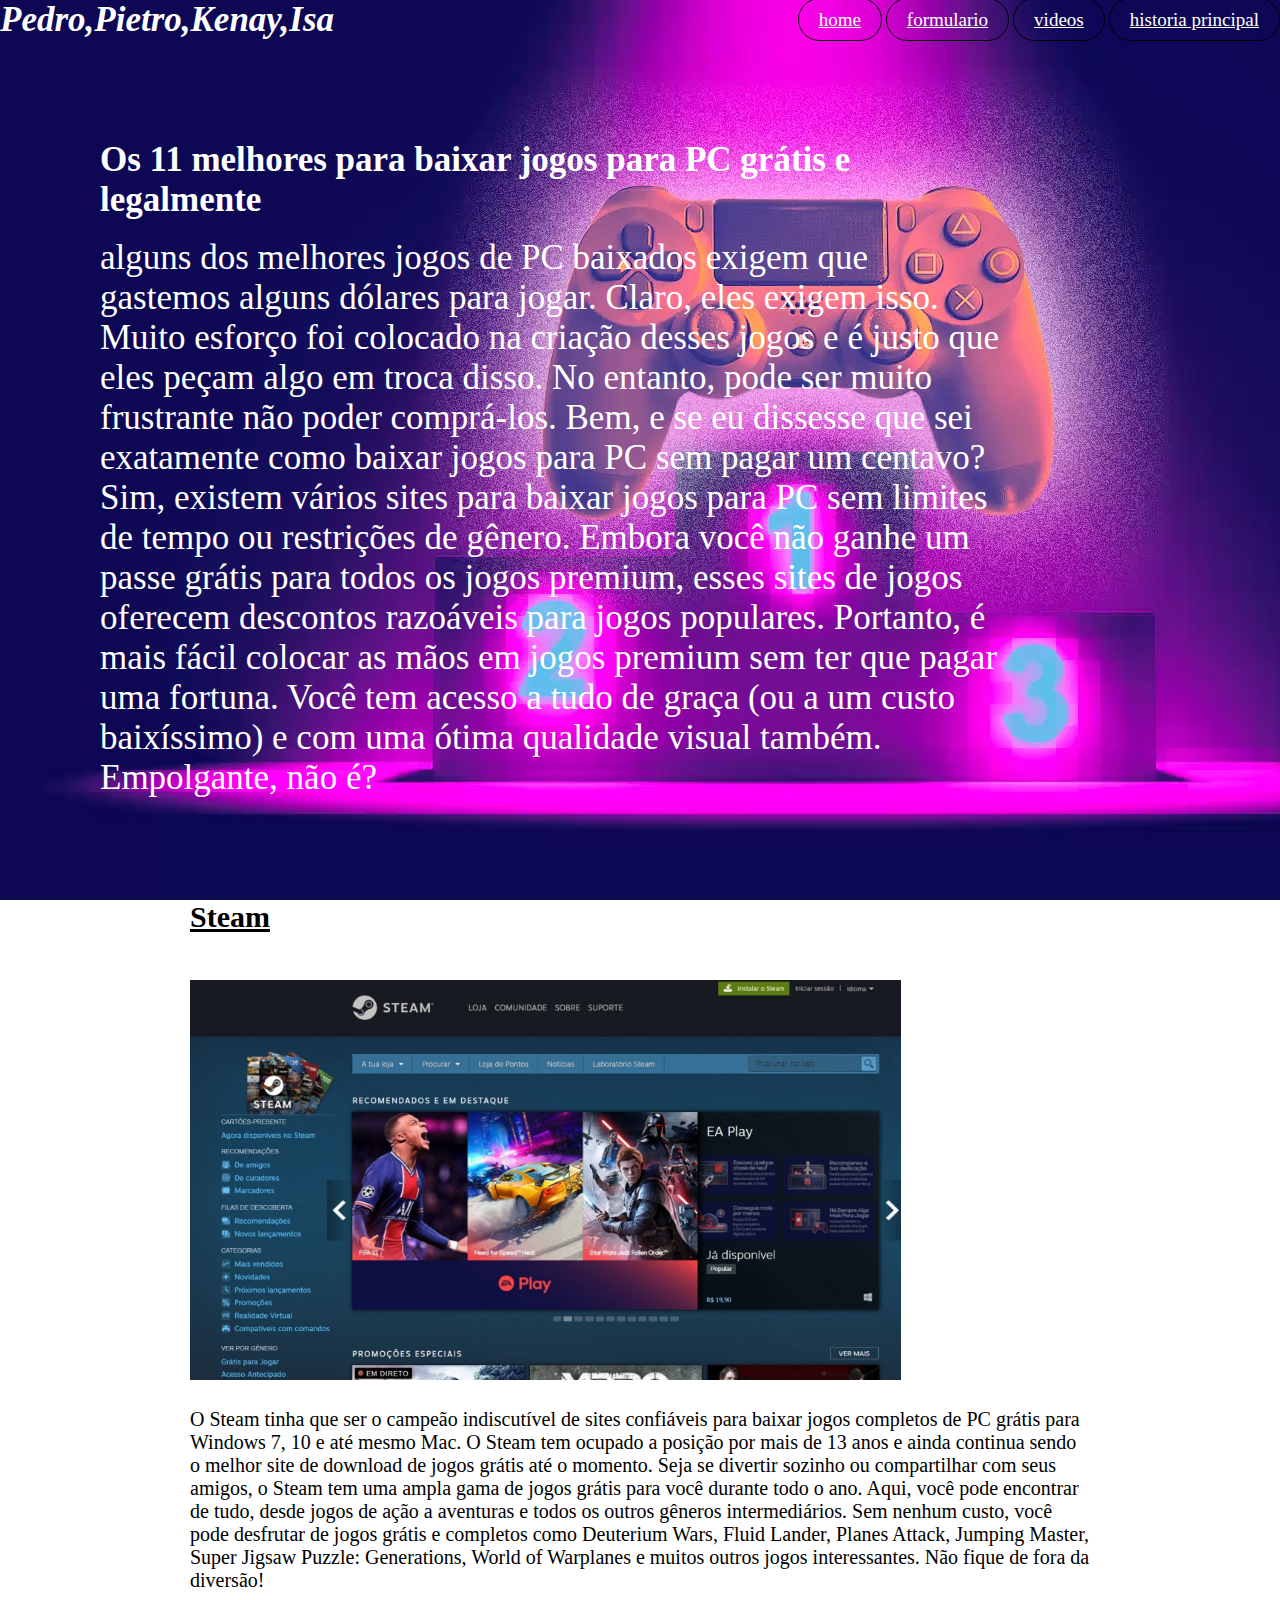
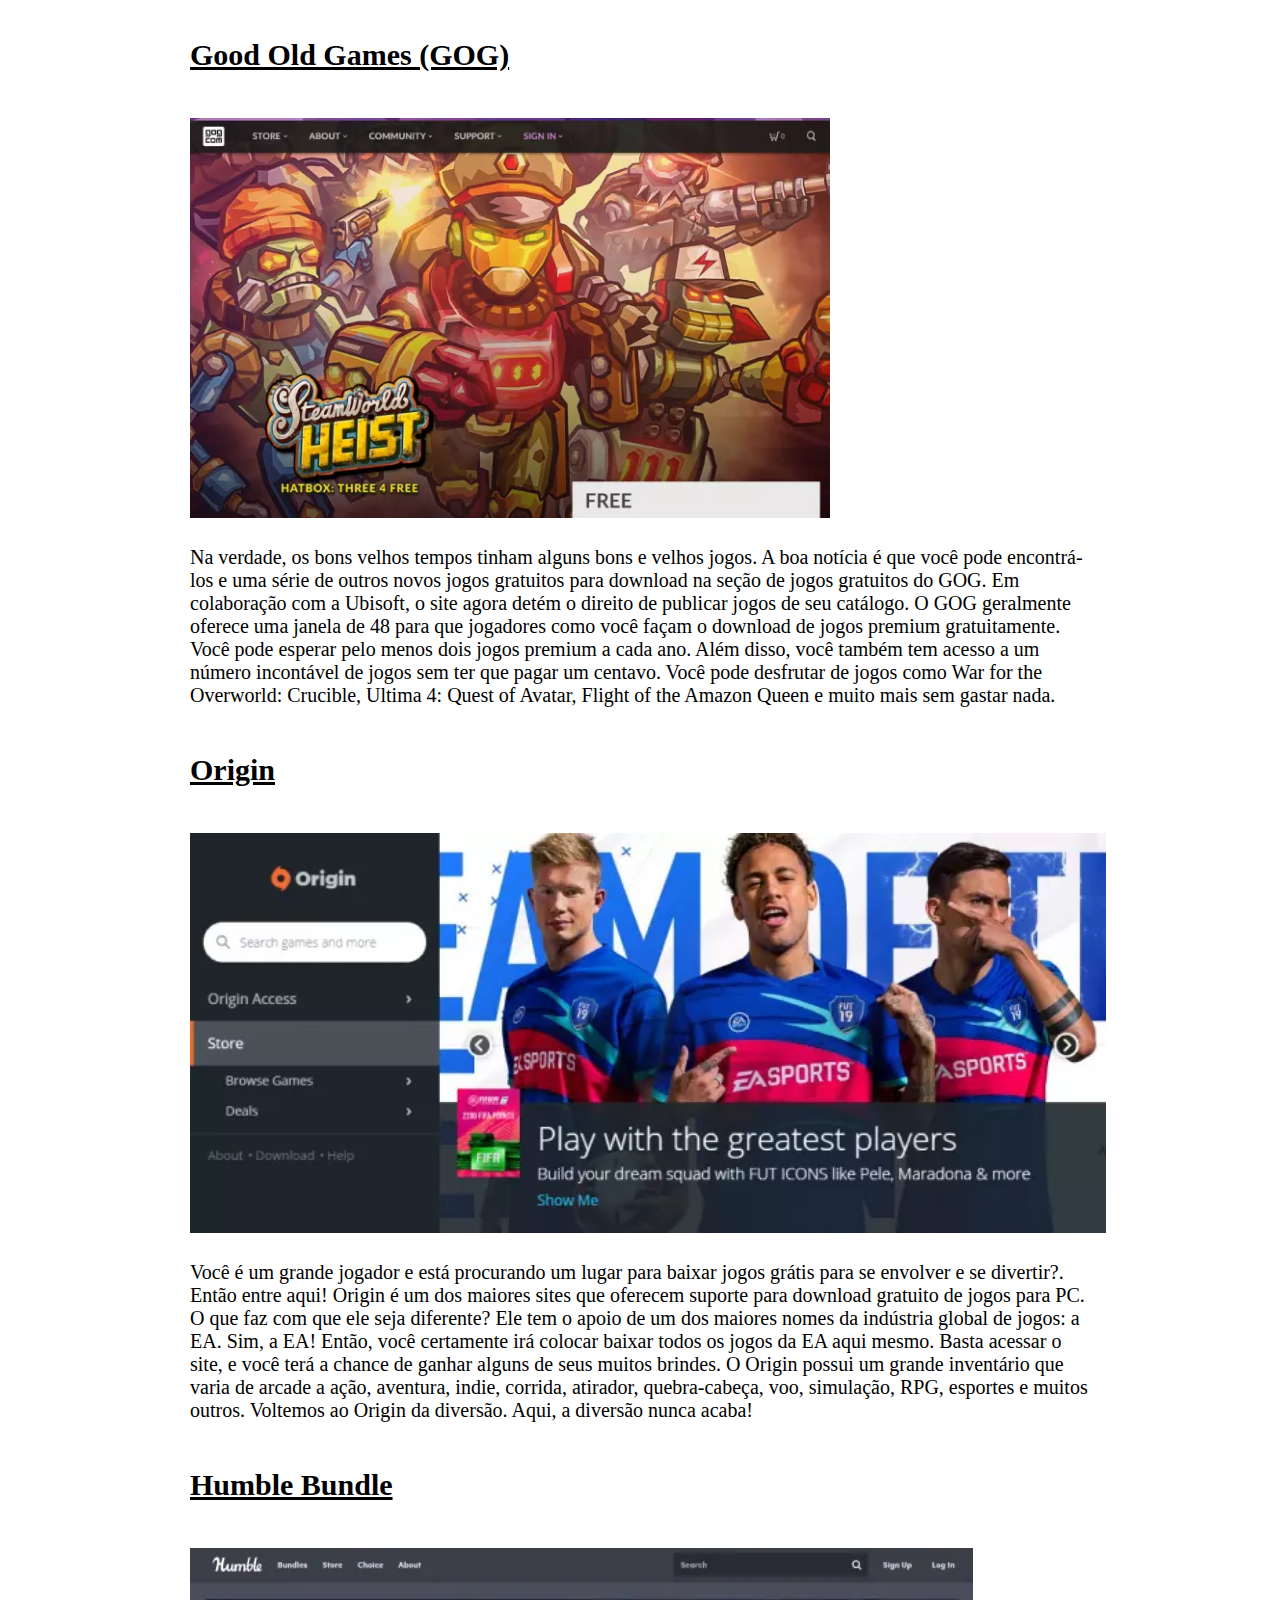
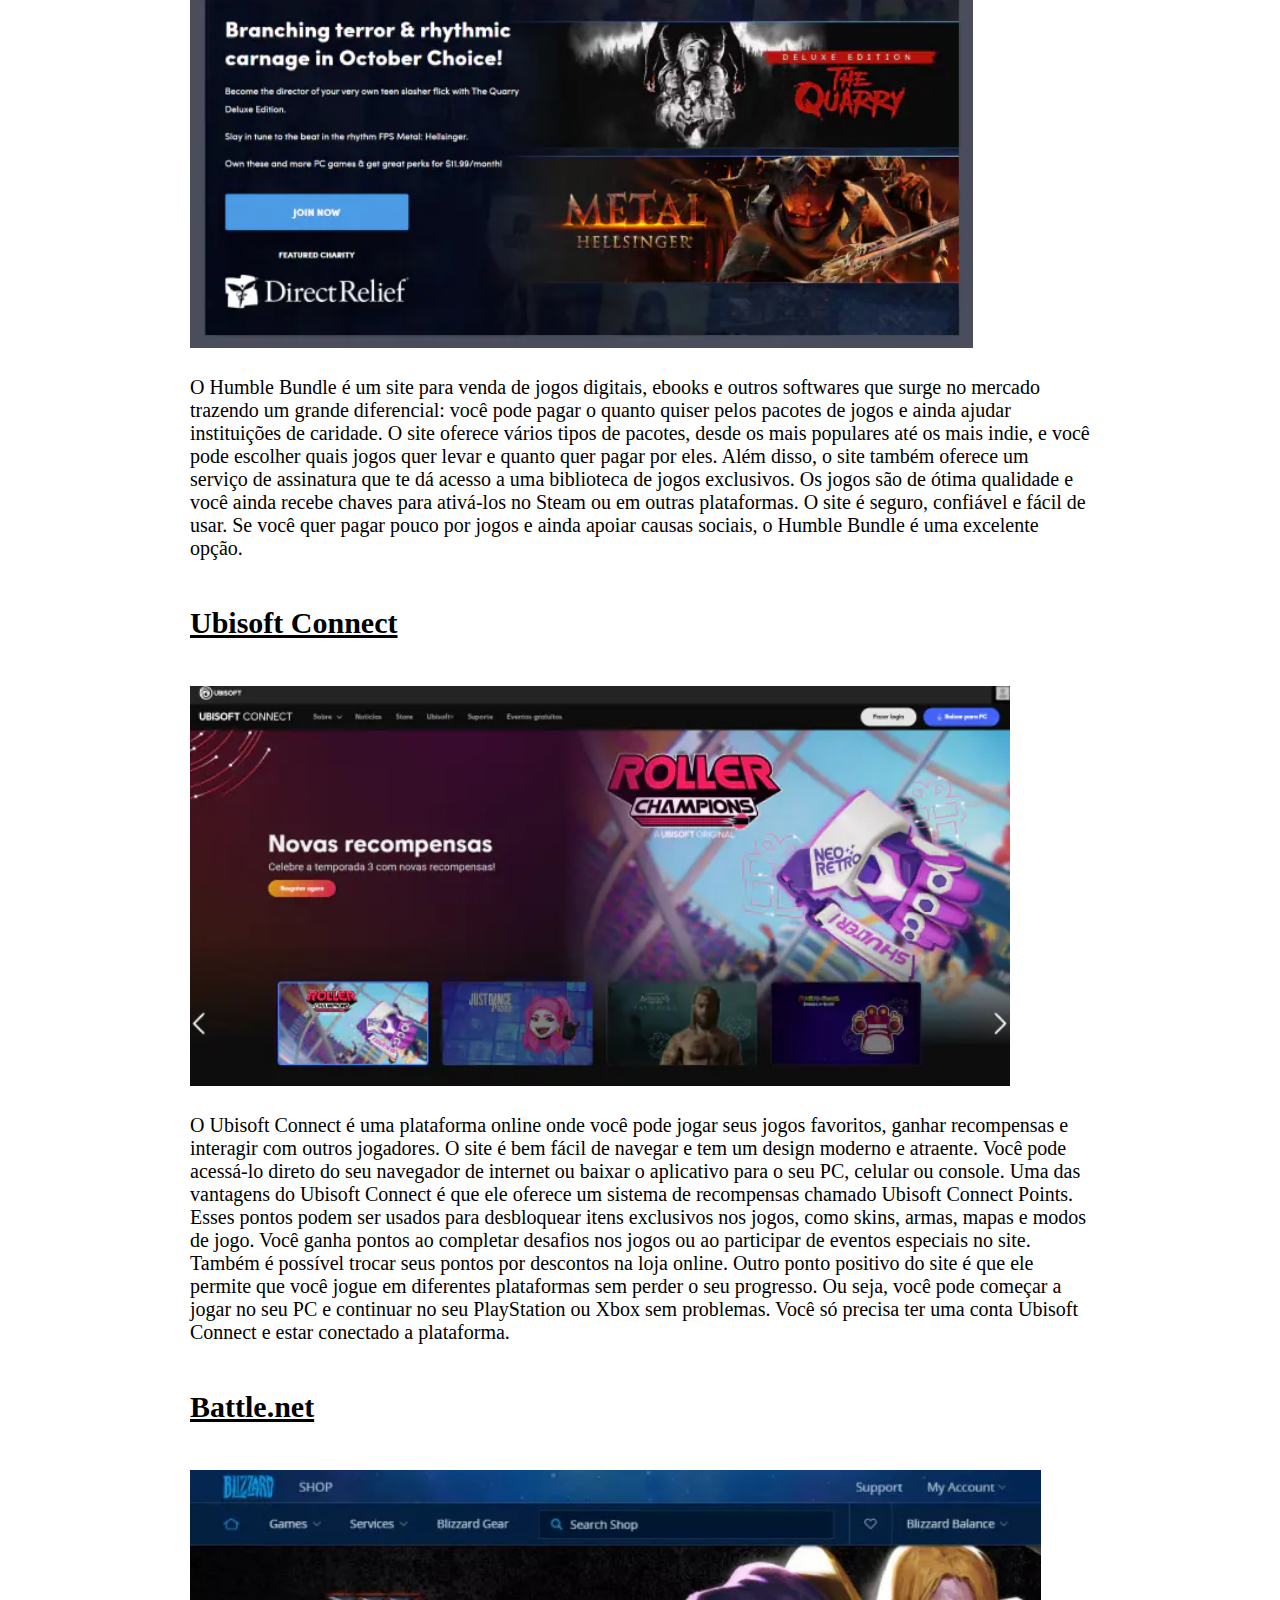
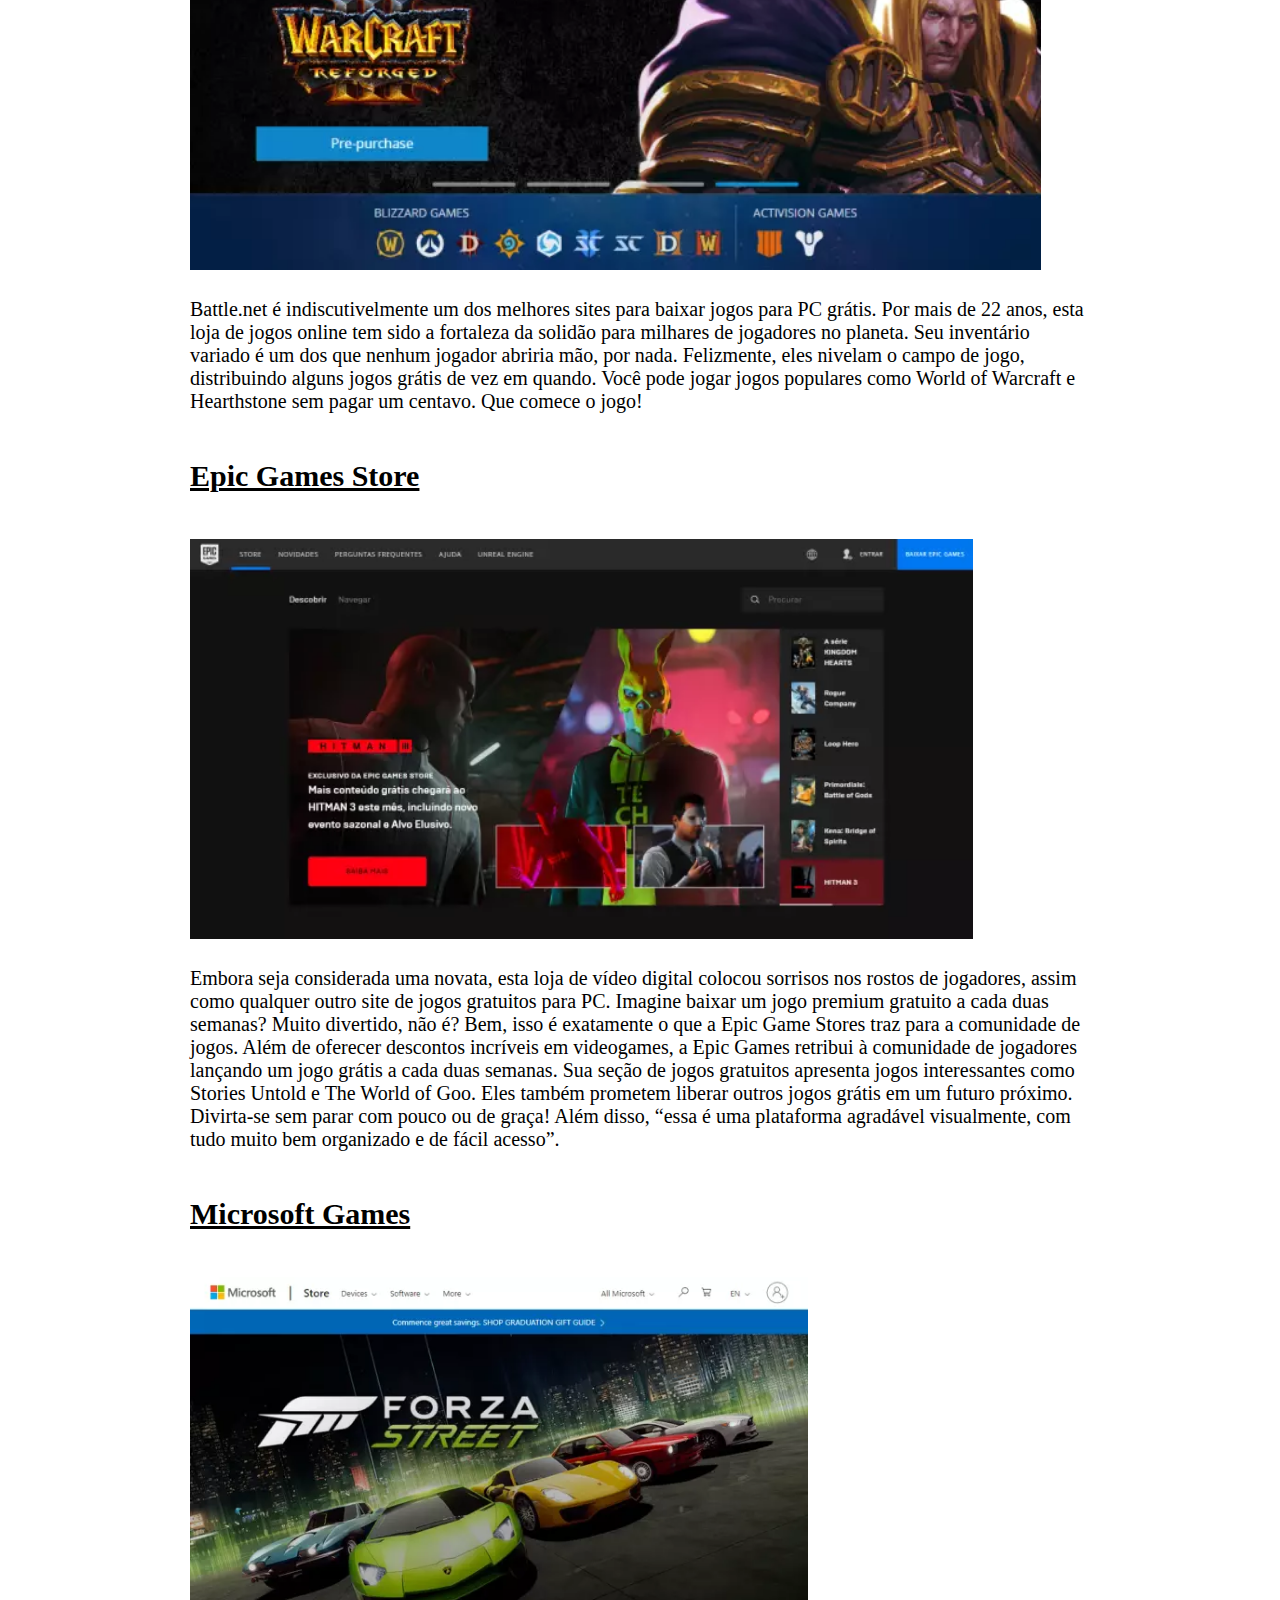
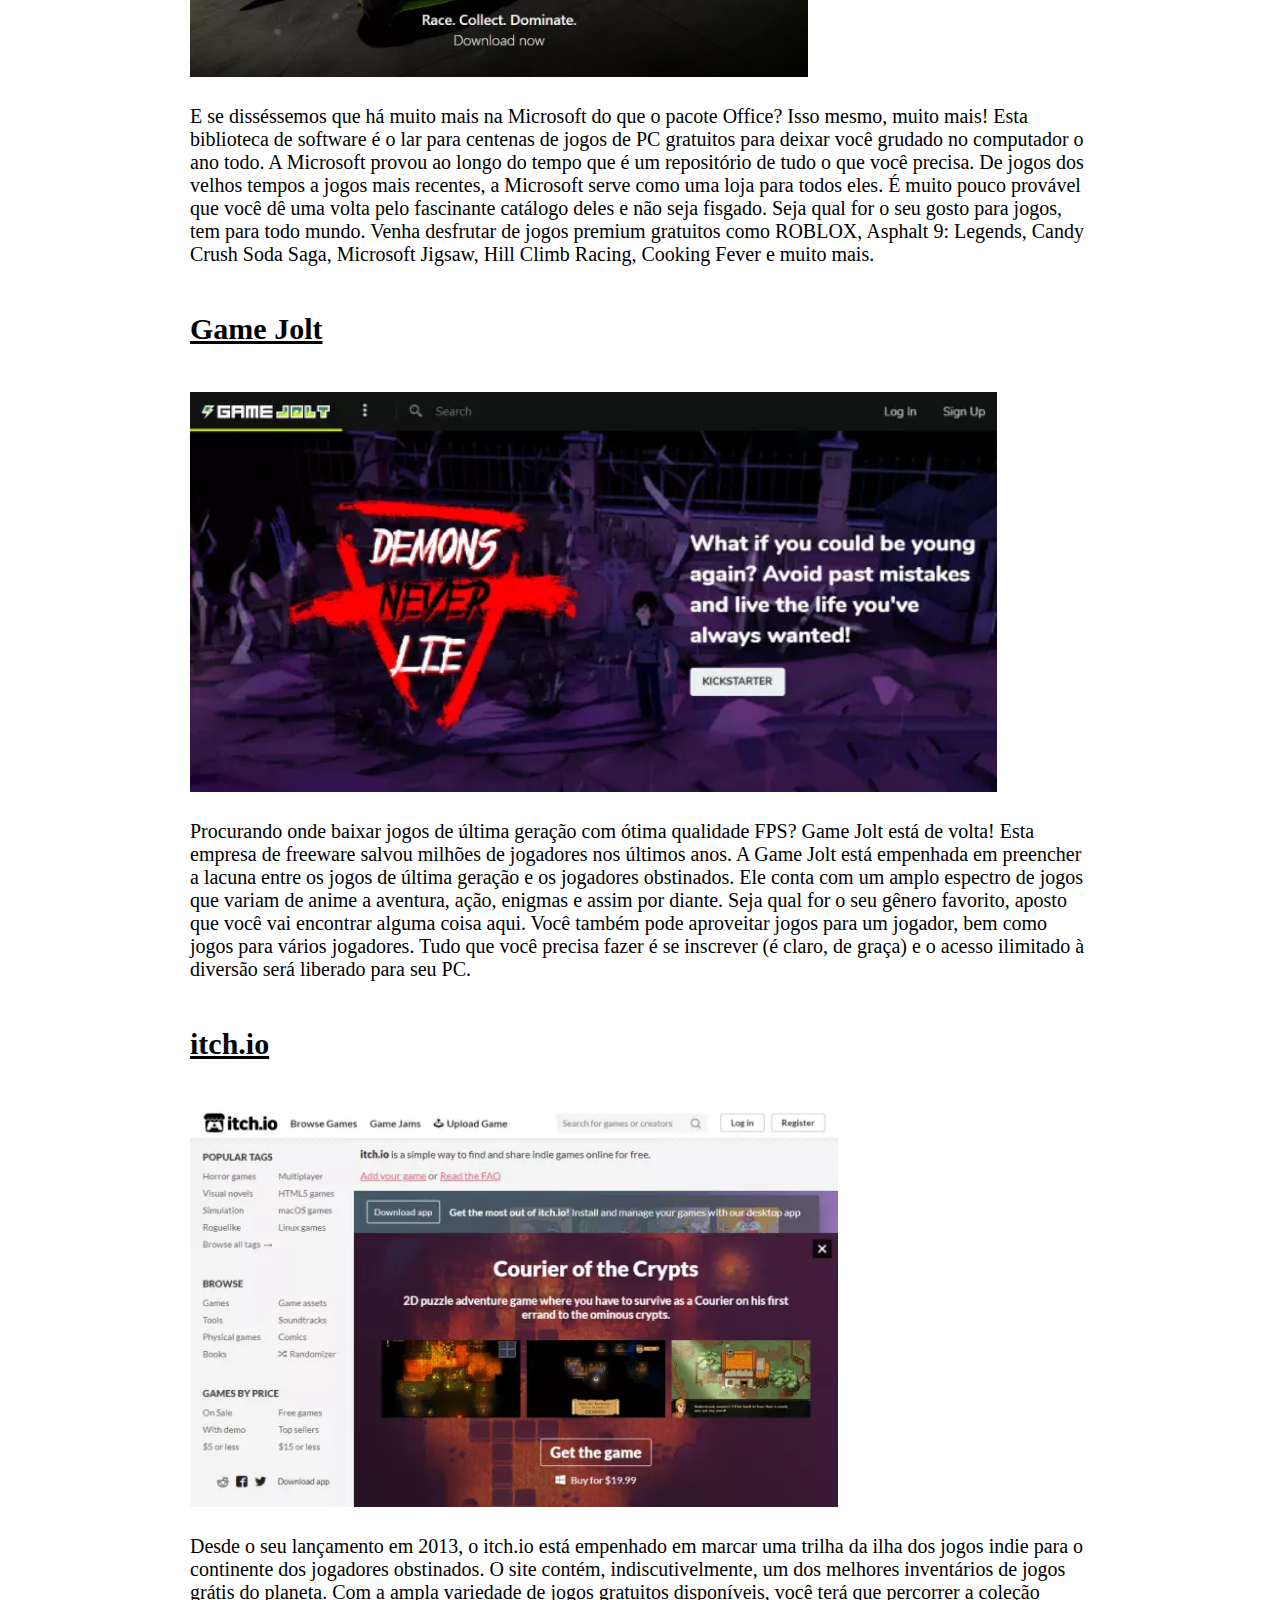
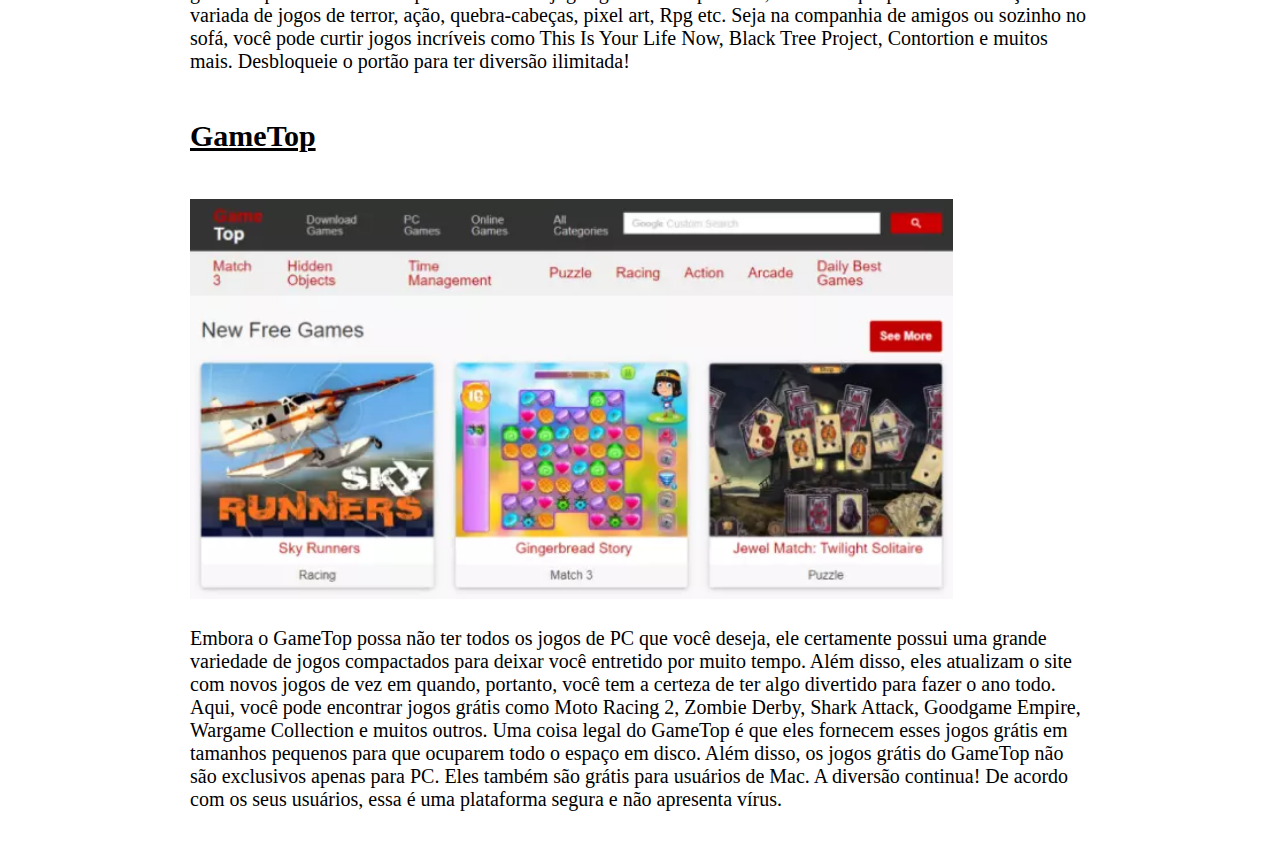
==== index.html @ 30505cdd "Add files via upload" ====
<!DOCTYPE html>
<html lang="pt-br">
<head>
    <style>
        @import url('https://fonts.googleapis.com/css2?family=Jersey+25&display=swap');
    </style>
    <meta charset="UTF-8">
    <meta name="viewport" content="width=device-width, initial-scale=1.0">
    <link rel="stylesheet" href="style.css">
    <title>HIstoria dos games</title>
</head>
<body>
    <div class="conteiner">
        <nav>
            <div class="logo">
                <span>Pedro,Pietro,Kenay,Isa</span>
            </div>

            <ul>
                <li><a href="#">home</a></li>
                <li><a href="#">formulario</a></li>
                <li><a href="#">videos</a></li>
                <li><a href="#">historia principal</a></li>
            </ul>
        </nav>
         <section>
            <h1 class="tituloSessao">Os 11 melhores para baixar jogos para PC grátis e legalmente</h1> <br>
            <p class="tituloSessao">
                alguns dos melhores jogos de PC baixados exigem que gastemos alguns dólares para jogar. Claro, eles exigem isso. Muito esforço foi colocado na criação desses jogos e é justo que eles peçam algo em troca disso. No entanto, pode ser muito frustrante não poder comprá-los.
                Bem, e se eu dissesse que sei exatamente como baixar jogos para PC sem pagar um centavo? Sim, existem vários sites para baixar jogos para PC sem limites de tempo ou restrições de gênero.
                Embora você não ganhe um passe grátis para todos os jogos premium, esses sites de jogos oferecem descontos razoáveis para jogos populares. Portanto, é mais fácil colocar as mãos em jogos premium sem ter que pagar uma fortuna.
                Você tem acesso a tudo de graça (ou a um custo baixíssimo) e com uma ótima qualidade visual também. Empolgante, não é? 
            </p>
        </section>
    </div>
 
    <article class="texto">
        <a href="https://store.steampowered.com/"><h2>Steam</h2></a> <br><br>
        <img src="steam-1.jpg" alt=""> <br><br>
        <p>O Steam tinha que ser o campeão indiscutível de sites confiáveis para baixar jogos completos de PC grátis para Windows 7, 10 e até mesmo Mac. O Steam tem ocupado a posição por mais de 13 anos e ainda continua sendo o melhor site de download de jogos grátis até o momento. Seja se divertir sozinho ou compartilhar com seus amigos, o Steam tem uma ampla gama de jogos grátis para você durante todo o ano. Aqui, você pode encontrar de tudo, desde jogos de ação a aventuras e todos os outros gêneros intermediários. Sem nenhum custo, você pode desfrutar de jogos grátis e completos como Deuterium Wars, Fluid Lander, Planes Attack, Jumping Master, Super Jigsaw Puzzle: Generations, World of Warplanes e muitos outros jogos interessantes. Não fique de fora da diversão!
        </p> <br><br>

        <a href="https://www.gog.com/en/"><h2>Good Old Games (GOG)</h2></a> <br><br>
        <img src="c099b2c750680fffdc697a224ee4597ddfd7e0c0.webp" alt=""> <br><br>
        <p>Na verdade, os bons velhos tempos tinham alguns bons e velhos jogos. A boa notícia é que você pode encontrá-los e uma série de outros novos jogos gratuitos para download na seção de jogos gratuitos do GOG. Em colaboração com a Ubisoft, o site agora detém o direito de publicar jogos de seu catálogo. O GOG geralmente oferece uma janela de 48 para que jogadores como você façam o download de jogos premium gratuitamente. Você pode esperar pelo menos dois jogos premium a cada ano. Além disso, você também tem acesso a um número incontável de jogos sem ter que pagar um centavo. Você pode desfrutar de jogos como War for the Overworld: Crucible, Ultima 4: Quest of Avatar, Flight of the Amazon Queen e muito mais sem gastar nada.
        </p> <br><br>

        <a href="https://www.ea.com/pt-br/games/library/pc-download"><h2>Origin</h2></a> <br><br>
        <img src="d21cbf361cfe72d00ffa84bd03d97c428006442d.webp" alt=""> <br><br>
        <p>Você é um grande jogador e está procurando um lugar para baixar jogos grátis para se envolver e se divertir?. Então entre aqui! Origin é um dos maiores sites que oferecem suporte para download gratuito de jogos para PC. O que faz com que ele seja diferente? Ele tem o apoio de um dos maiores nomes da indústria global de jogos: a EA. Sim, a EA! Então, você certamente irá colocar baixar todos os jogos da EA aqui mesmo. Basta acessar o site, e você terá a chance de ganhar alguns de seus muitos brindes. O Origin possui um grande inventário que varia de arcade a ação, aventura, indie, corrida, atirador, quebra-cabeça, voo, simulação, RPG, esportes e muitos outros. Voltemos ao Origin da diversão. Aqui, a diversão nunca acaba!
        </p> <br><br>

        <a href="https://www.humblebundle.com/"><h2>Humble Bundle</h2></a> <br><br>
        <img src="c53e13f2837a38caa009e57819aaf6e90ace55f8.webp" alt=""> <br><br>
        <p>
            O Humble Bundle é um site para venda de jogos digitais, ebooks e outros softwares que surge no mercado trazendo um grande diferencial: você pode pagar o quanto quiser pelos pacotes de jogos e ainda ajudar instituições de caridade. O site oferece vários tipos de pacotes, desde os mais populares até os mais indie, e você pode escolher quais jogos quer levar e quanto quer pagar por eles. Além disso, o site também oferece um serviço de assinatura que te dá acesso a uma biblioteca de jogos exclusivos. Os jogos são de ótima qualidade e você ainda recebe chaves para ativá-los no Steam ou em outras plataformas. O site é seguro, confiável e fácil de usar. Se você quer pagar pouco por jogos e ainda apoiar causas sociais, o Humble Bundle é uma excelente opção.
        </p> <br><br>

        <a href=""><h2>Ubisoft Connect</h2></a> <br><br>
        <img src="d2fbf689dbd1e51aa9a8ffc3a6ea3bc628170940.webp" alt=""> <br><br>
        <p>
            O Ubisoft Connect é uma plataforma online onde você pode jogar seus jogos favoritos, ganhar recompensas e interagir com outros jogadores. O site é bem fácil de navegar e tem um design moderno e atraente. Você pode acessá-lo direto do seu navegador de internet ou baixar o aplicativo para o seu PC, celular ou console. Uma das vantagens do Ubisoft Connect é que ele oferece um sistema de recompensas chamado Ubisoft Connect Points. Esses pontos podem ser usados para desbloquear itens exclusivos nos jogos, como skins, armas, mapas e modos de jogo. Você ganha pontos ao completar desafios nos jogos ou ao participar de eventos especiais no site. Também é possível trocar seus pontos por descontos na loja online. Outro ponto positivo do site é que ele permite que você jogue em diferentes plataformas sem perder o seu progresso. Ou seja, você pode começar a jogar no seu PC e continuar no seu PlayStation ou Xbox sem problemas. Você só precisa ter uma conta Ubisoft Connect e estar conectado a plataforma.
        </p> <br><br>

        <a href="https://www.blizzard.com/pt-br/"><h2>Battle.net</h2></a> <br><br>
        <img src="40041b064b2d178f407878ef4e470331001dda4b.webp" alt=""> <br><br>
        <p>
            Battle.net é indiscutivelmente um dos melhores sites para baixar jogos para PC grátis. Por mais de 22 anos, esta loja de jogos online tem sido a fortaleza da solidão para milhares de jogadores no planeta. Seu inventário variado é um dos que nenhum jogador abriria mão, por nada. Felizmente, eles nivelam o campo de jogo, distribuindo alguns jogos grátis de vez em quando. Você pode jogar jogos populares como World of Warcraft e Hearthstone sem pagar um centavo. Que comece o jogo!
        </p><br><br>


        <a href="https://store.epicgames.com/pt-BR/"><h2>Epic Games Store</h2></a> <br><br>
        <img src="0edf7864a94c7e589582373787a63ad1dcbd0521.webp" alt=""> <br><br>
        <p>
            Embora seja considerada uma novata, esta loja de vídeo digital colocou sorrisos nos rostos de jogadores, assim como qualquer outro site de jogos gratuitos para PC. Imagine baixar um jogo premium gratuito a cada duas semanas? Muito divertido, não é? Bem, isso é exatamente o que a Epic Game Stores traz para a comunidade de jogos. Além de oferecer descontos incríveis em videogames, a Epic Games retribui à comunidade de jogadores lançando um jogo grátis a cada duas semanas. Sua seção de jogos gratuitos apresenta jogos interessantes como Stories Untold e The World of Goo. Eles também prometem liberar outros jogos grátis em um futuro próximo. Divirta-se sem parar com pouco ou de graça!
            Além disso, “essa é uma plataforma agradável visualmente, com tudo muito bem organizado e de fácil acesso”.
        </p> <br><br>


        <a href="https://www.microsoft.com/pt-br/store/games/windows?icid=CNavGamesWindowsGames"><h2>Microsoft Games</h2></a> <br><br>
        <img src="c240bc42f5c876d0cd35aeff36b16117d2a3ac0f.webp" alt=""> <br><br>
        <p>
            E se disséssemos que há muito mais na Microsoft do que o pacote Office? Isso mesmo, muito mais! Esta biblioteca de software é o lar para centenas de jogos de PC gratuitos para deixar você grudado no computador o ano todo. A Microsoft provou ao longo do tempo que é um repositório de tudo o que você precisa. De jogos dos velhos tempos a jogos mais recentes, a Microsoft serve como uma loja para todos eles. É muito pouco provável que você dê uma volta pelo fascinante catálogo deles e não seja fisgado. Seja qual for o seu gosto para jogos, tem para todo mundo. Venha desfrutar de jogos premium gratuitos como ROBLOX, Asphalt 9: Legends, Candy Crush Soda Saga, Microsoft Jigsaw, Hill Climb Racing, Cooking Fever e muito mais.
        </p> <br><br>

        <a href="https://gamejolt.com/"><h2>Game Jolt</h2></a> <br><br>
        <img src="3c680390d05365882fe09eaa1c2da47a9ca408e2.webp" alt="">   <br><br>    
        <p>
            Procurando onde baixar jogos de última geração com ótima qualidade FPS? Game Jolt está de volta! Esta empresa de freeware salvou milhões de jogadores nos últimos anos. A Game Jolt está empenhada em preencher a lacuna entre os jogos de última geração e os jogadores obstinados. Ele conta com um amplo espectro de jogos que variam de anime a aventura, ação, enigmas e assim por diante. Seja qual for o seu gênero favorito, aposto que você vai encontrar alguma coisa aqui. Você também pode aproveitar jogos para um jogador, bem como jogos para vários jogadores. Tudo que você precisa fazer é se inscrever (é claro, de graça) e o acesso ilimitado à diversão será liberado para seu PC.
        </p> <br><br>

        <a href="https://itch.io/"><h2>itch.io</h2></a> <br><br>
        <img src="673567ca94d6e1be0f175def3156bbb9611e7d8c.webp" alt=""> <br><br>
        <p>
            Desde o seu lançamento em 2013, o itch.io está empenhado em marcar uma trilha da ilha dos jogos indie para o continente dos jogadores obstinados. O site contém, indiscutivelmente, um dos melhores inventários de jogos grátis do planeta. Com a ampla variedade de jogos gratuitos disponíveis, você terá que percorrer a coleção variada de jogos de terror, ação, quebra-cabeças, pixel art, Rpg etc. Seja na companhia de amigos ou sozinho no sofá, você pode curtir jogos incríveis como This Is Your Life Now, Black Tree Project, Contortion e muitos mais. Desbloqueie o portão para ter diversão ilimitada!
        </p> <br><br>

        <a href="https://www.gametop.com/"><h2>GameTop</h2></a> <br><br>
        <img src="04801b6e5d7963216d765e7321508e64f31a401d.webp" alt=""> <br><br>
        <p>
            Embora o GameTop possa não ter todos os jogos de PC que você deseja, ele certamente possui uma grande variedade de jogos compactados para deixar você entretido por muito tempo. Além disso, eles atualizam o site com novos jogos de vez em quando, portanto, você tem a certeza de ter algo divertido para fazer o ano todo. Aqui, você pode encontrar jogos grátis como Moto Racing 2, Zombie Derby, Shark Attack, Goodgame Empire, Wargame Collection e muitos outros. Uma coisa legal do GameTop é que eles fornecem esses jogos grátis em tamanhos pequenos para que ocuparem todo o espaço em disco. Além disso, os jogos grátis do GameTop não são exclusivos apenas para PC. Eles também são grátis para usuários de Mac. A diversão continua!
            De acordo com os seus usuários, essa é uma plataforma segura e não apresenta vírus.
        </p> <br><br>
        
    </article>

</body>
</html>
---- style.css ----
*{
    margin: 0;
    padding: 0;
}

body{
    
}

.conteiner{
    background-image: url(games_para_ficar_de_olho.webp);
    background-repeat: no-repeat;
    background-size: cover;
    height: 100vh;
}

nav{
    display: flex;
    align-items: center;
    justify-content: space-between;
}

nav .logo{
    font-size: 35px;
    font-style: italic;
    color: white;
    font-weight: bold;
}

nav ul{
    list-style: none;
}

nav ul li{
    display: inline-block;
}

nav ul li a{
    padding: 10px 20px;
    text-decoration: nome;
    font-size: 19px;
    color: white;
    border-radius: 30px;
    transition: 0.6s;
    border: 1px solid black;
}

nav ul li a:hover{
    background-color: rgb(0, 123, 255);
}

section{
    width: 500px;
    margin: 100px;

}

.tituloSessao{
    display: flex;
    width: 550px;
    margin: auto;
    color: white;
}

.tituloSessao{
    width: 900px;
    margin: auto;
    color: white;
    font-size: 35px 
}

.texto
{
    color: black;
    width: 900px;
    margin: auto;
    font-size: 20px
}

.texto a{
    color: black; 
}

img{
   height: 400px;
}
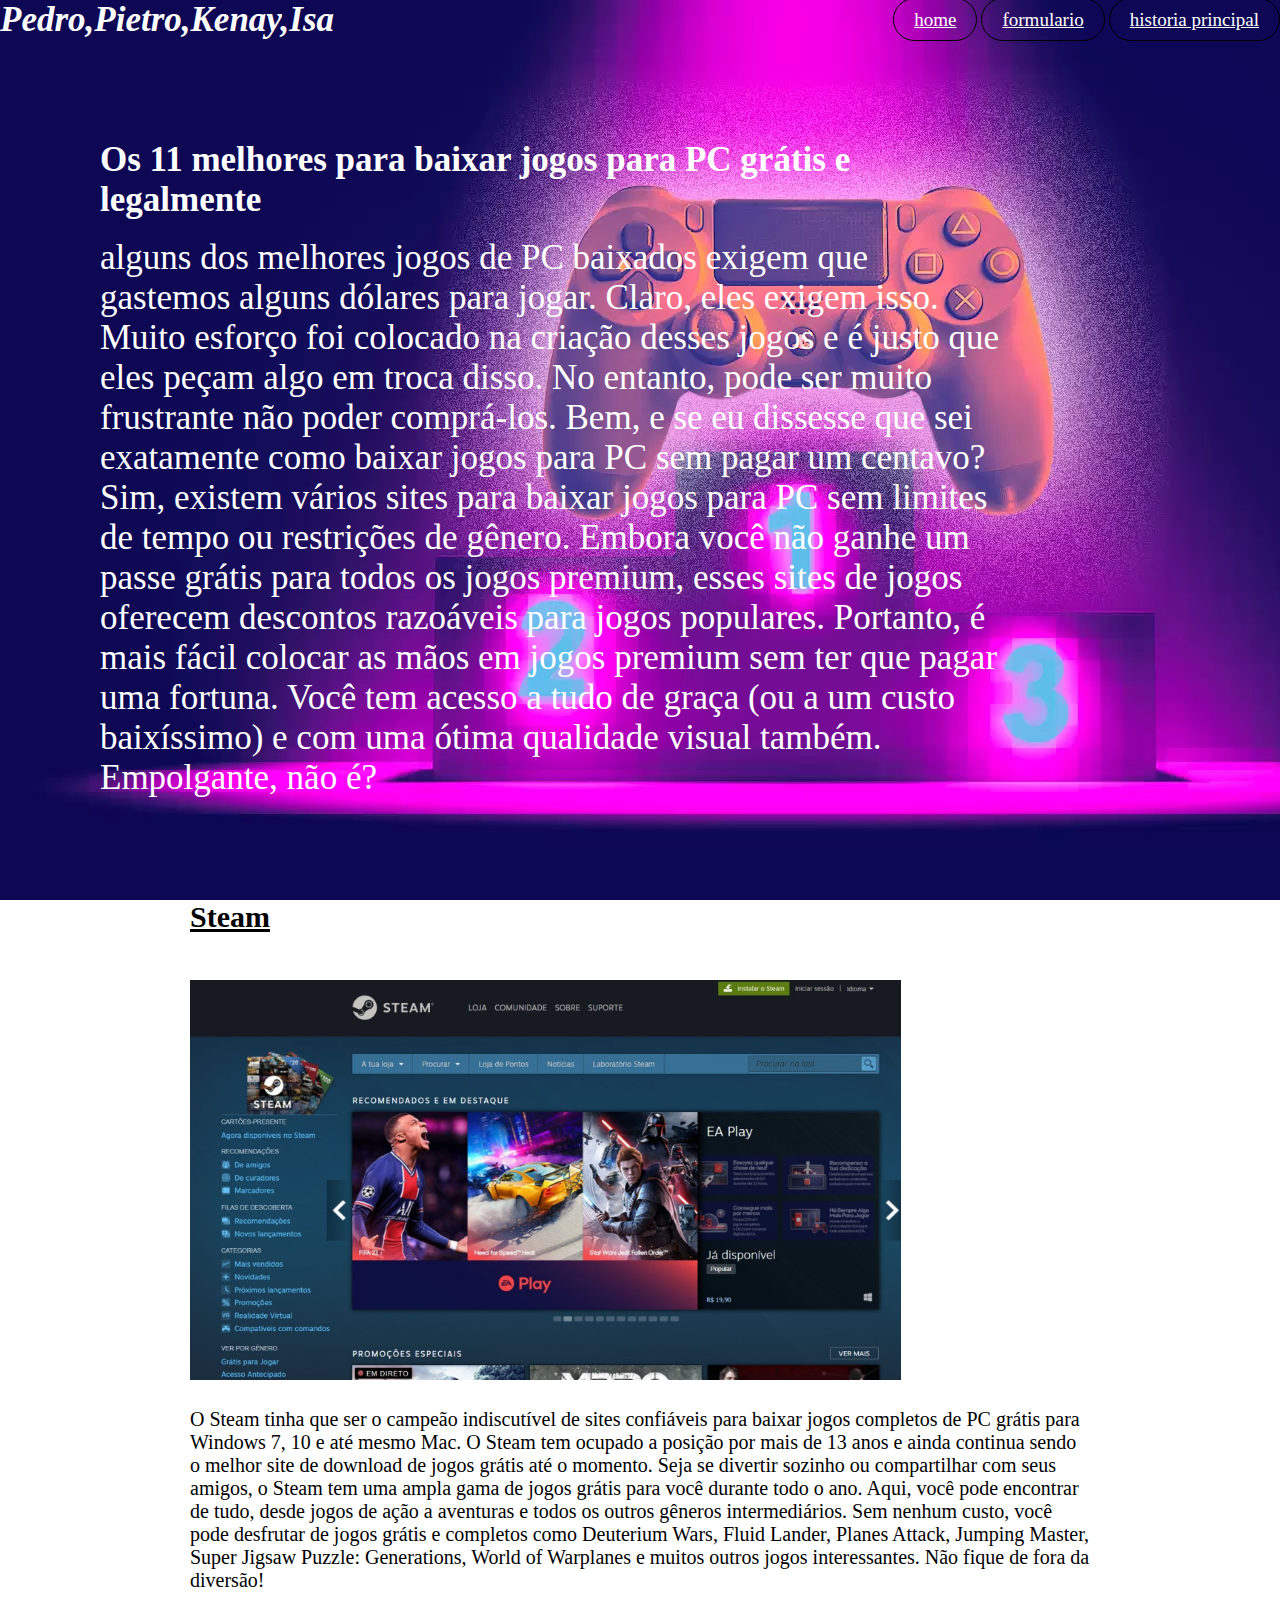
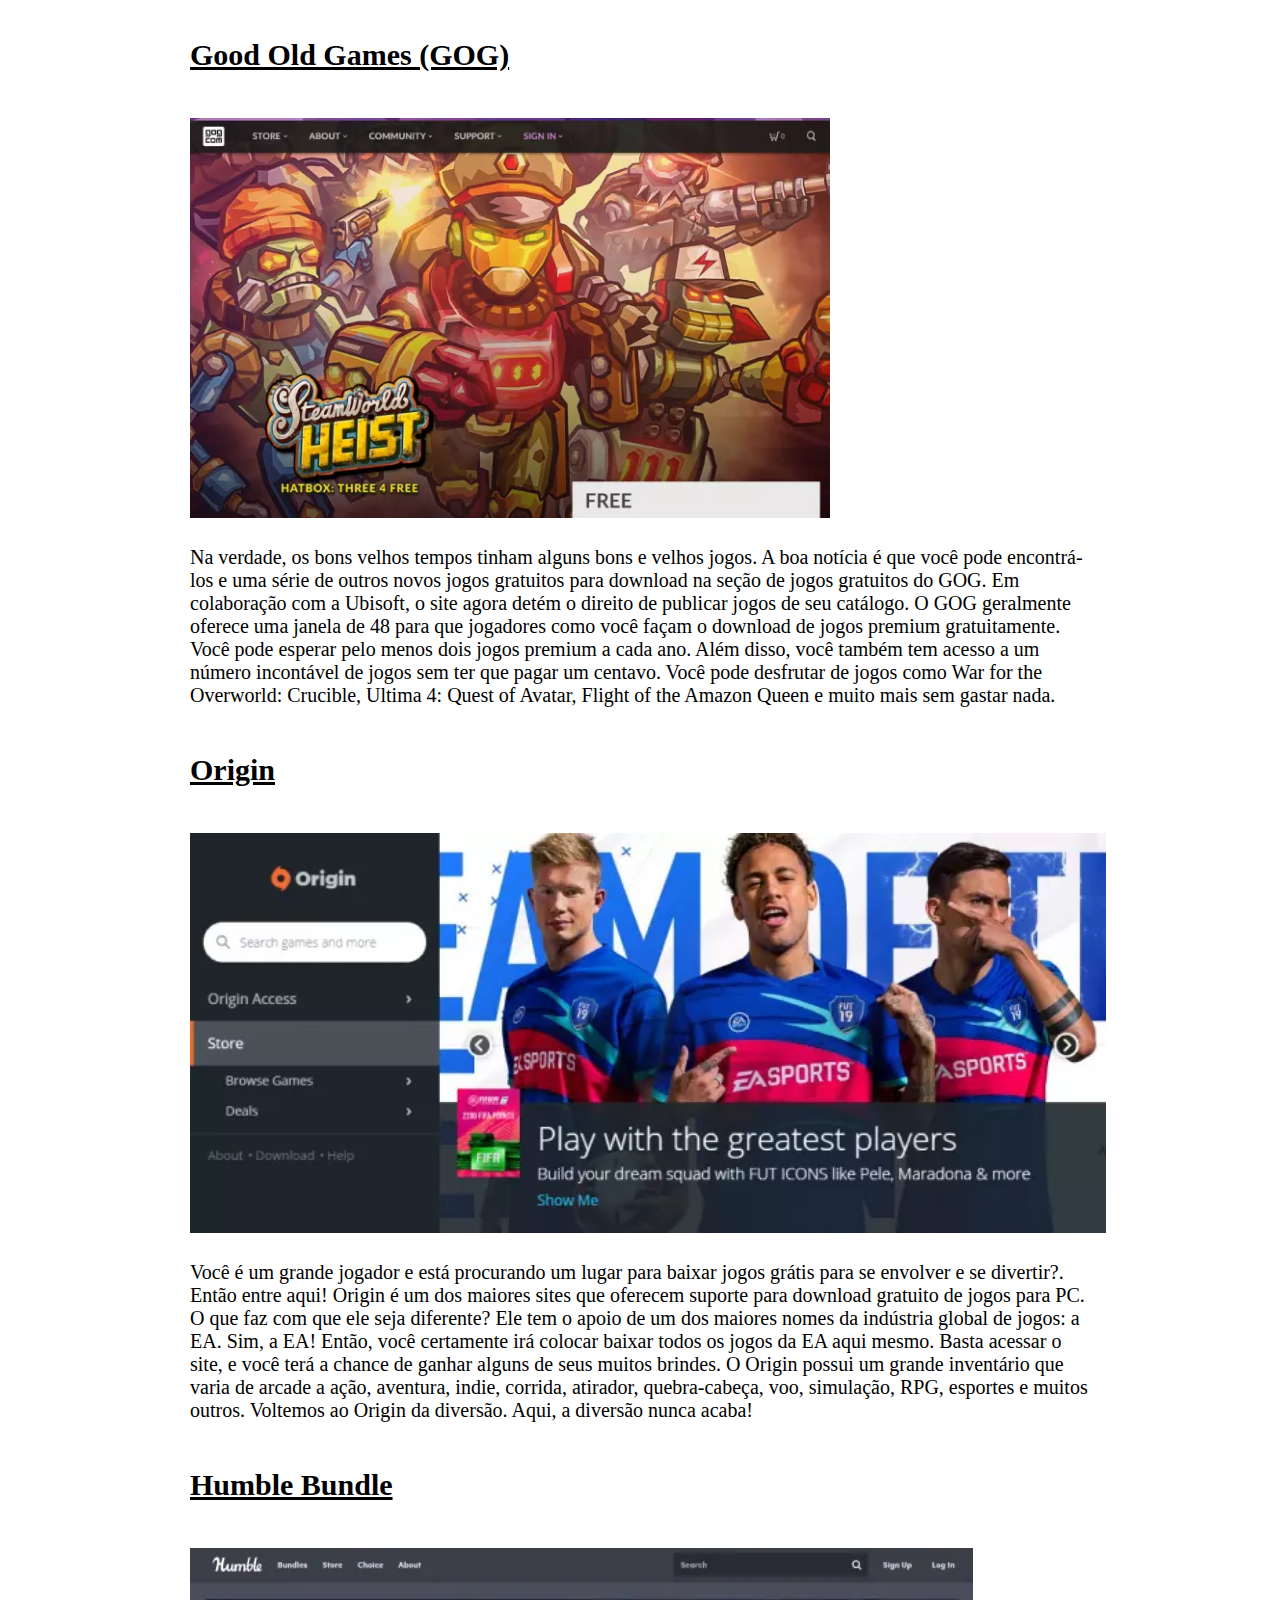
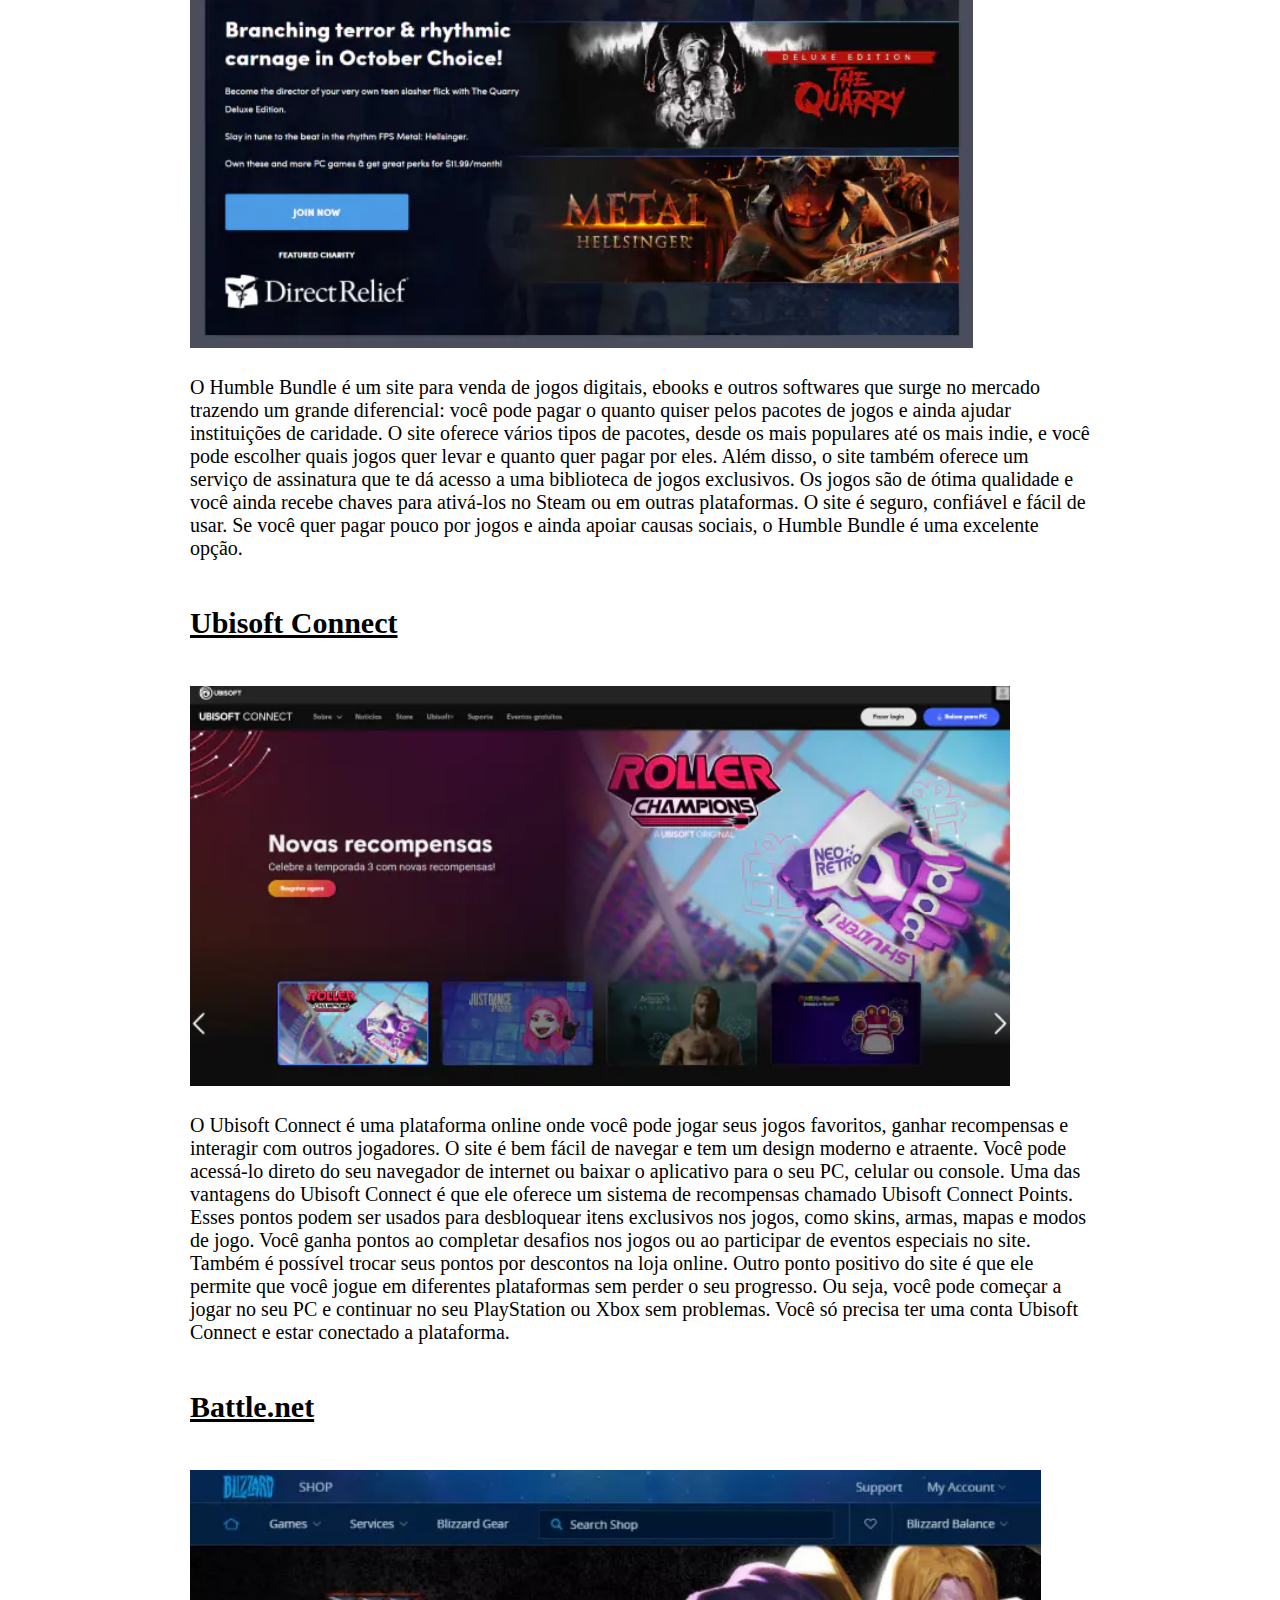
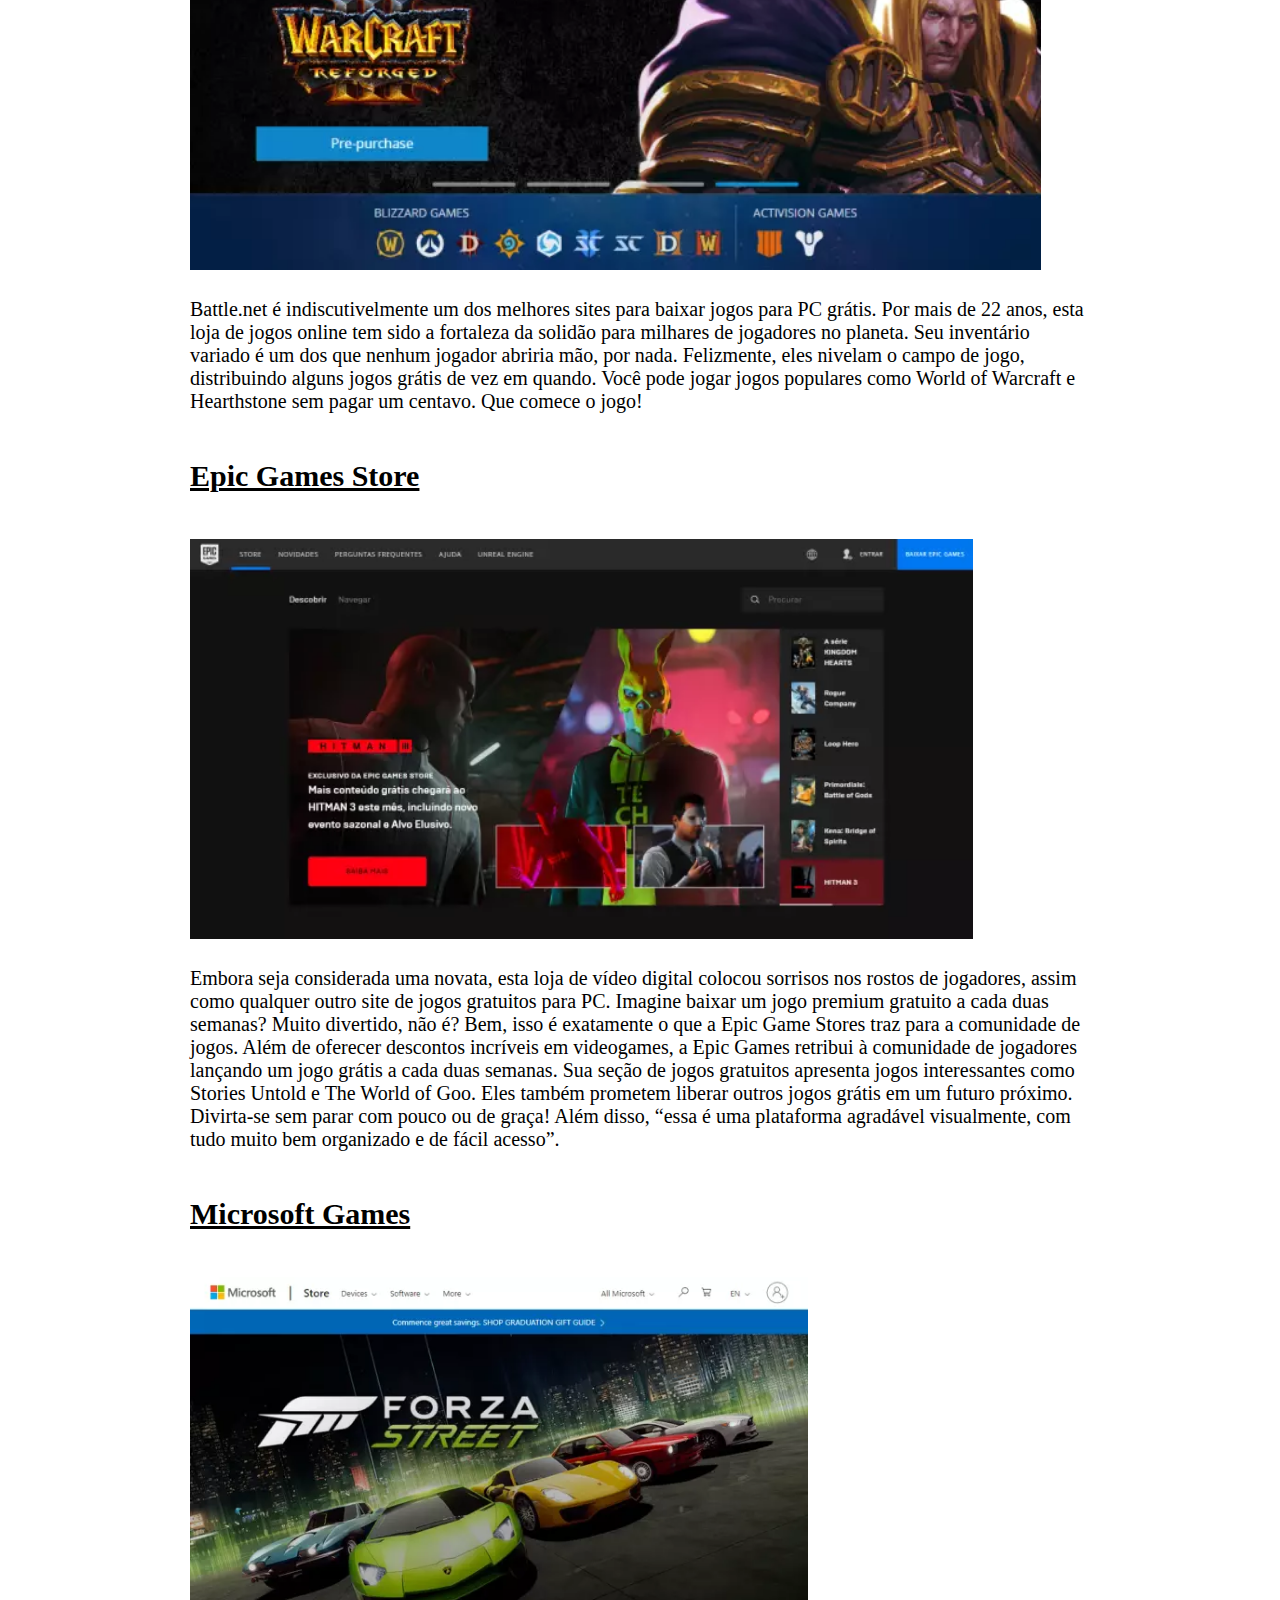
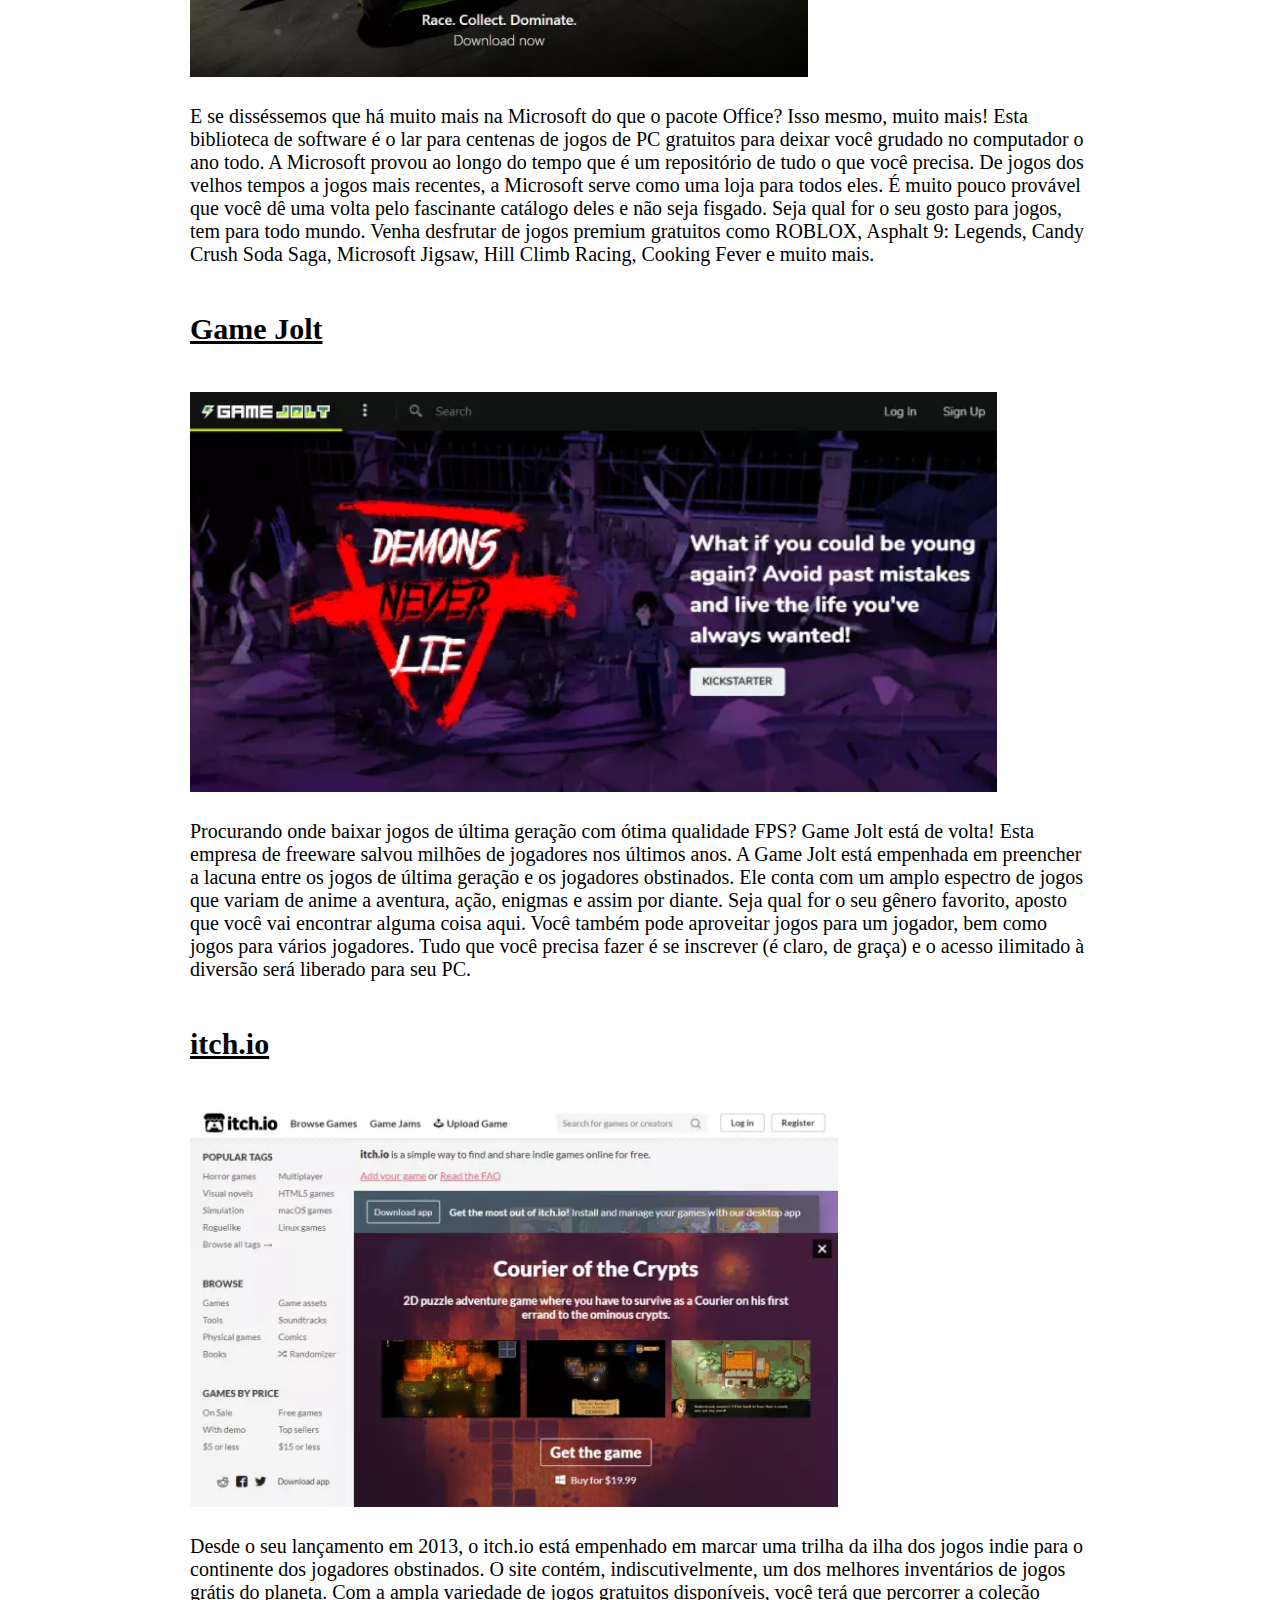
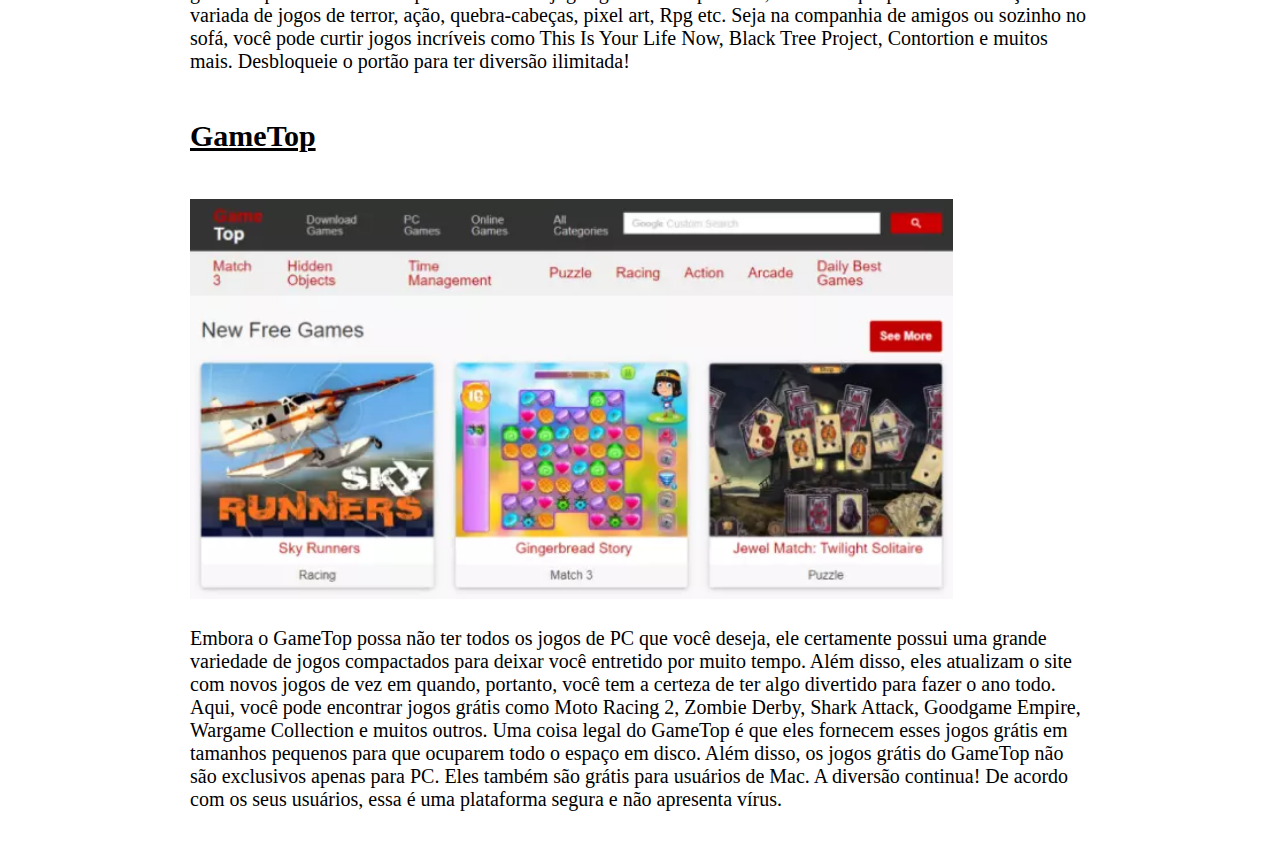
==== commit 291c2ba0: "Add files via upload" ====
--- a/index.html
+++ b/index.html
@@ -18,9 +18,8 @@
 
             <ul>
                 <li><a href="#">home</a></li>
-                <li><a href="#">formulario</a></li>
-                <li><a href="#">videos</a></li>
-                <li><a href="#">historia principal</a></li>
+                <li><a href="Formulário.html">formulario</a></li>
+                <li><a href="frita.html">historia principal</a></li>
             </ul>
         </nav>
          <section>
